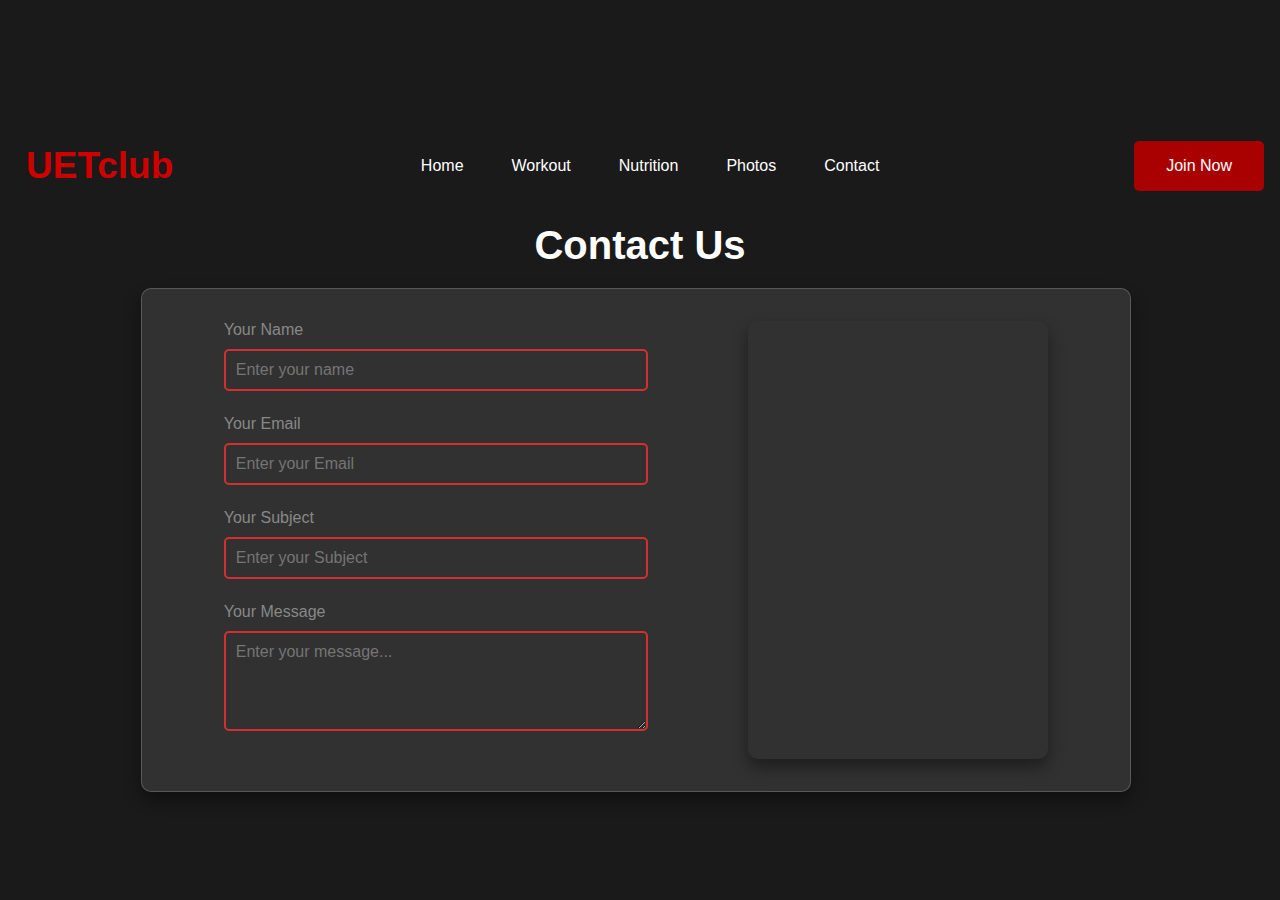
==== contact.html @ dc2561aa "Add files via upload" ====
<!DOCTYPE html>
<html lang="en">

<head>
    <meta charset="UTF-8">
    <meta name="viewport" content="width=device-width, initial-scale=1.0">
    <title>Document</title>
    <link rel="stylesheet" href="../index.css">
    <link rel="stylesheet" href="./custom.css">
    <link rel="stylesheet" href="./contact.css">
</head>

<body>
    <header class="hero__section" style="background-image: url(images/contact__bg1.webp); height: auto;">
        <nav>
            <div class="nav__logo">
                <a style="font-size: 37px; font-weight: bold; color: #cf0000; margin-left: 10px;" href="#">UETclub</a>
            </div>
            <ul class="nav__links">
                <li class="link"><a href="../index.html">Home</a></li>
                <li class="link"><a href="./workout.html">Workout</a></li>
                <li class="link"><a href="./nue.html">Nutrition</a></li>
                <li class="link"><a href="./photo.html">Photos</a></li>
                <li class="link"><a href="#">Contact</a></li>
            </ul>
            <button class="btn">Join Now</button>
        </nav>
        <h3 class="Contact_heading">Contact Us</h3>
        <div class="contact__container">
            <div class="contact__content">
                <form action="">
                    <div class="input__field">
                        <label for="name">Your Name</label>
                        <input type="text" id="name" name="name" placeholder="Enter your name">
                    </div>
                    <div class="input__field">
                        <label for="email">Your Email</label>
                        <input type="email" id="email" name="email" placeholder="Enter your Email">
                    </div>
                    <div class="input__field">
                        <label for="sub">Your Subject</label>
                        <input type="text" id="sub" name="sub" placeholder="Enter your Subject">
                    </div>
                    <div class="input__field">
                        <label for="message">Your Message</label>
                        <textarea name="message" id="" cols="30" rows="3"
                            placeholder="Enter your message..."></textarea>
                    </div>
                </form>
            </div>
            <div class="map__container">
                <iframe class="map__iframe"
                src="https://www.google.com/maps/embed?pb=!1m18!1m12!1m3!1d13272.978327870888!2d71.4680543!3d34.0098066!2m3!1f0!2f0!3f0!3m2!1i1024!2i768!4f13.1!3m3!1m2!1s0x38d91a077a9e35c9%3A0xffb469e432bfa464!2sUniversity%20of%20Engineering%20%26%20Technology%20Peshawar!5e0!3m2!1sen!2s!4v1619386139055!5m2!1sen!2s"
                    allowfullscreen="" loading="lazy">
                </iframe>
            </div>
        </div>
    </header>
</body>

</html>
---- index.css ----
@import url("https://fonts.googleapis.com/css2?family=Poppins:wght@400;500;600;700&display=swap");

:root {
  --primary-color: #111317;
  --primary-color-light: #1f2125;
  --primary-color-extra-light: #35373b;
  --secondary-color: #a90101;
  --secondary-color-dark: #d79447;
  --text-light: #d1d5db;
  --white: #ffffff;
  --max-width: 1200px;
}
 
* {
  padding: 0;
  margin: 0;
  box-sizing: border-box;
} 

.section__container {
  max-width: var(--max-width);
  margin: auto;
  padding: 5rem 1rem;
}

.section__header {
  margin-bottom: 1rem;
  font-size: 2.25rem;
  font-weight: 600;
  text-align: center;
  color: var(--white);
}

.section__subheader {
  max-width: 600px;
  margin: auto;
  text-align: center;
  color: var(--text-light);
}

.btn {
  padding: 1rem 2rem;
  outline: none;
  border: none;
  font-size: 1rem;
  color: var(--white);
  background-color: var(--secondary-color);
  border-radius: 5px;
  cursor: pointer;
  transition: 0.3s;
}

.btn:hover {
  background-color: var(--secondary-color-dark);
}

img {
  width: 100%;
  display: flex;
}

a {
  text-decoration: none;
}

.bg__blur {
  position: absolute;
  /* ===================#############################===================== */
  box-shadow: 0 0 1000px 50px var(--secondary-color);
  box-shadow: 0 0 1000px 50px red ;
  z-index: -1;
} 

body {
  font-family: "Poppins", sans-serif;
  background-color: var(--primary-color);
}

nav {
  max-width: 100%;
  /* margin: auto; */
  padding: 2rem 1rem;
  display: flex;
  align-items: center;
  justify-content: space-between;
  gap: 2rem;
}

.nav__logo {
  max-width: 150px;
}

.nav__links {
  list-style: none;
  display: flex;
  align-items: center;
  gap: 3rem;
}

.link a {
  position: relative;
  padding-bottom: 0.75rem;
  color: var(--white);
  transition: .5s;
}

.link a:hover {
  color: red;
}
/* 
.header__container {
  position: relative;
  padding-top: 1rem;
  display: grid;
  grid-template-columns: repeat(2, 1fr);
  align-items: center;
  gap: 2rem;
}
/* ===================#############################===================== */
.header__container::before {
  content: "FITNESS";
  position: absolute;
  width: 20%;
  height: 100;
  bottom: 5rem;
  right: 20rem;
  font-size: 10rem;
  font-weight: 700;
  line-height: 7rem;
  color: var(--white);
  opacity: 0.05;
  z-index: -1;
}

.header__blur {
  bottom: 5rem;
  right: 0;
}

.header__content h4 {
  margin-bottom: 1rem;
  font-size: 1rem;
  font-weight: 600;
  color: var(--secondary-color);
}

.header__content h1 {
    text-transform: uppercase;
  margin-bottom: 2rem;
  font-size: 4rem;
  font-weight: 700;
  line-height: 5rem;
  color: var(--white);
}

.header__content h1 span {
  -webkit-text-fill-color: transparent;
  -webkit-text-stroke: 1px var(--white);
  font-size: 6rem;
}

.header__content p {
  margin-bottom: 2rem;
  color: var(--text-light);
}

.header__image {
  position: relative;
} */
/* 
.header__image::before {
  content: "o";
  position: absolute;
  top: 0;
  left: 50%;
  transform: translateX(-50%);
  font-size: 40rem;
  font-weight: 400;
  line-height: 20rem;
  color: var(--secondary-color);
  opacity: 0.1;
  z-index: -1;
}


.header__image img {
  max-width: 450px;
  height: 100%;
  width: 100%;
  margin: auto;
} */
/* 
.explore__header {
  display: flex;
  align-items: center;
  justify-content: space-between;
  gap: 2rem;
}

.explore__nav {
  display: flex;
  align-items: center;
  gap: 2rem;
}

.explore__nav span {
  padding: 0 6px;
  font-size: 1.5rem;
  color: var(--white);
  border: 2px solid var(--white);
  border-radius: 100%;
  cursor: pointer;
  transition: 0.3s;
}

.explore__nav span:hover {
  color: var(--secondary-color);
  border-color: var(--secondary-color);
}

.explore__grid {
  margin-top: 4rem;
  display: grid;
  grid-template-columns: repeat(4, 1fr);
  gap: 2rem;
}

.explore__card {
  padding: 1rem;
  background-color: var(--primary-color-light);
  border: 2px solid transparent;
  border-radius: 10px;
  transition: 0.3s;
}

.explore__card:hover {
  background-color: var(--primary-color-extra-light);
  border-color: var(--secondary-color);
}

.explore__card span {
  display: inline-block;
  padding: 2px 9px;
  margin-bottom: 1rem;
  font-size: 1.75rem;
  color: var(--white);
  background-color: var(--secondary-color-dark);
  border-radius: 5px;
}

.explore__card h4 {
  margin-bottom: 0.5rem;
  font-size: 1.2rem;
  font-weight: 600;
  color: var(--white);
}

.explore__card p {
  margin-bottom: 1rem;
  color: var(--text-light);
}

.explore__card a {
  color: var(--white);
  transition: 0.3s;
}

.explore__card a:hover {
  color: var(--secondary-color);
} */
/* 
.class__container {
  display: grid;
  grid-template-columns: repeat(2, 1fr);
  gap: 2rem;
}

.class__image {
  position: relative;
}

.class__image .class__img-1 {
  position: absolute;
  right: 0;
  top: 0;
  max-width: 500px;
  border-radius: 10px;
}

.class__image .class__img-2 {
  position: absolute;
  left: 0;
  bottom: 0;
  max-width: 300px;
  border-radius: 10px;
}

.class__content {
  padding: 2rem 0;
}

.class__content .section__header {
  text-align: left;
  max-width: 400px;
}

.class__content p {
  margin-bottom: 4rem;
  color: var(--text-light);
} */
/* 
.join__image {
  margin-top: 4rem;
  position: relative;
}

.join__image img {
  border-radius: 10px;
}

.join__grid {
  position: absolute;
  bottom: -5rem;
  width: calc(100% - 4rem);
  padding: 2rem;
  margin: 0 2rem;
  display: flex;
  flex-wrap: wrap;
  gap: 2rem;
  background-color: var(--primary-color-light);
  border-radius: 10px;
}

.join__card {
  flex: 1 1 250px;
  display: flex;
  align-items: center;
  gap: 1rem;
}

.join__card span {
  padding: 5px 12px;
  font-size: 1.75rem;
  color: var(--white);
  background-color: var(--secondary-color-dark);
  border-radius: 5px;
}

.join__card h4 {
  margin-bottom: 0.5rem;
  font-size: 1.2rem;
  font-weight: 500;
  color: var(--white);
}

.join__card p {
  color: var(--text-light);
} */
/* 
.price__grid {
  margin-top: 4rem;
  display: grid;
  grid-template-columns: repeat(3, 1fr);
  gap: 2rem;
}

.price__card {
  padding: 3rem 2rem;
  display: flex;
  flex-direction: column;
  background-color: var(--primary-color-light);
  border: 2px solid transparent;
  border-radius: 10px;
  transition: 0.3s;
}

.price__card:hover {
  background-color: var(--primary-color-extra-light);
  border-color: var(--secondary-color);
}

.price__card__content {
  flex: 1;
  margin-bottom: 2rem;
}

.price__card h4 {
  margin-bottom: 1rem;
  font-size: 1.2rem;
  font-weight: 500;
  color: var(--white);
}

.price__card h3 {
  padding-bottom: 1rem;
  margin-bottom: 2rem;
  font-size: 2rem;
  font-weight: 600;
  color: var(--white);
  border-bottom: 2px solid var(--white);
}

.price__card p {
  margin-bottom: 0.75rem;
  color: var(--white);
}

.price__card p i {
  margin-right: 0.5rem;
  font-size: 1.2rem;
  color: var(--secondary-color);
}

.price__btn {
  color: var(--secondary-color);
  background-color: transparent;
  border: 2px solid var(--secondary-color);
}

.price__btn:hover {
  color: var(--white);
  background-color: var(--secondary-color);
} */
/* 
.review {
  background-color: var(--primary-color-light);
}

.review__container {
  display: flex;
  gap: 2rem;
}

.review__container > span {
  font-size: 6rem;
  color: var(--secondary-color);
  opacity: 0.5;
}

.review__content {
  flex: 1;
}

.review__content h4 {
  margin-bottom: 1rem;
  font-size: 1.3rem;
  font-weight: 600;
  color: var(--white);
}

.review__content p {
  max-width: 800px;
  margin-bottom: 2rem;
  color: var(--text-light);
}

.review__rating span {
  font-size: 1.5rem;
  color: var(--secondary-color);
}

.review__footer {
  margin-top: 4rem;
  display: flex;
  align-items: center;
  justify-content: space-between;
  gap: 2rem;
}

.review__member {
  display: flex;
  align-items: flex-start;
  gap: 1rem;
}

.review__member img {
  max-width: 60px;
  border-radius: 100%;
}

.review__member__details h4 {
  margin-bottom: 0;
}

.review__nav {
  display: flex;
  align-items: center;
  gap: 2rem;
}

.review__nav span {
  font-size: 2rem;
  color: var(--secondary-color);
  cursor: pointer;
} */
/* 
.footer__container {
  position: relative;
  display: grid;
  grid-template-columns: 400px repeat(3, 1fr);
  gap: 2rem;
}

.footer__blur {
  bottom: 0;
  right: 0;
}

.footer__logo {
  max-width: 150px;
  margin-bottom: 2rem;
}

.footer__col p {
  margin-bottom: 2rem;
  color: var(--text-light);
}

.footer__socials {
  display: flex;
  align-items: center;
  gap: 1rem;
} */
/* 
.footer__socials a {
  padding: 5px 10px;
  font-size: 1.25rem;
  color: var(--secondary-color);
  border: 1px solid var(--secondary-color);
  border-radius: 100%;
  transition: 0.3s;
}

.footer__socials a:hover {
  color: var(--white);
  background-color: var(--secondary-color);
}

.footer__col h4 {
  margin-bottom: 2rem;
  font-size: 1.2rem;
  font-weight: 500;
  color: var(--white);
} */
/* 
.footer__col > a {
  display: block;
  margin-bottom: 1rem;
  color: var(--text-light);
  transition: 0.3s;
}

.footer__col > a:hover {
  color: var(--secondary-color);
}

.footer__bar {
  max-width: var(--max-width);
  margin: auto;
  padding: 1rem;
  font-size: 0.8rem;
  color: var(--white);
} */

/* @media (width < 900px) {
  .nav__links {
    display: none;
  }

  .header__container {
    grid-template-columns: repeat(1, 1fr);
  }

  .header__image {
    grid-area: 1/1/2/2;
  }

  .explore__grid {
    grid-template-columns: repeat(2, 1fr);
    gap: 1rem;
  }

  .class__container {
    grid-template-columns: repeat(1, 1fr);
  }

  .class__image {
    min-height: 500px;
  } */
/* 
  .price__grid {
    grid-template-columns: repeat(2, 1fr);
  }

  .review__container {
    gap: 2rem;
  }

  .footer__container {
    grid-template-columns: 1fr 200px;
  } */
/* }

@media (width < 600px) {
  .explore__header {
    flex-direction: column;
  } */
/* 
  .explore__grid {
    grid-template-columns: repeat(1, 1fr);
  }

  .join__container {
    margin-bottom: 15rem;
  } */

  /* .join__grid {
    width: 100%;
    margin: 0;
    bottom: -20rem;
  }

  .price__grid {
    grid-template-columns: repeat(1, 1fr);
  } */
/* 
  .review__container {
    flex-direction: column;
    gap: 0;
  } */
/* 
  .review__footer {
    flex-direction: column;
  } */

  /* .footer__container {
    grid-template-columns: 1fr 150px;
  } */

  /* .footer__bar {
    text-align: center;
  } */
}
---- custom.css ----
.hero__section{
    width: 100%;
    height: 100vh;
    background-image: url("images/hero__section.jpg");
    background-position: center;
    background-repeat: no-repeat;
    background-size: cover;
    /* text-align: center; */
    display: flex;
    justify-content: space-between;
    /* align-items: center; */
    flex-direction: column;
}
.hero__content{
    /* background: yellow; */
    color: white;
    width: 600px;
    text-align: center;
    margin-left: 11%;
    margin-bottom: 15%;
    text-align: left;
}
.hero__main_content{
    font-size: 5rem;
    line-height: 80px;
    color: rgb(255, 255, 255);
}
.hero__main_content span{
    -webkit-text-fill-color: transparent;
    -webkit-text-stroke: 1px rgb(255, 255, 255);
    font-size: 6rem
}

.hero__button{
    font-size: 17px;
    margin-top: 10px;
    margin-left: 19px;
    background-color: rgb(203, 0, 0);
}
---- contact.css ----
/* General Styling */
* {
    margin: 0;
    padding: 0;
    box-sizing: border-box;
    font-family: Arial, sans-serif;
}

body {
    display: flex;
    justify-content: center;
    align-items: center;
    min-height: 100vh;
    background-color: #1a1a1a; /* Dark background */
    color: #fff;
}

.Contact_heading{
    font-size: 40px;
    text-align: center;
    margin-bottom: 20px;
}
.contact__container {
    background: rgba(255, 255, 255, 0.1); /* Transparent background */
    border: 1px solid rgba(255, 255, 255, 0.2);
    padding: 2rem;
    width: 100%;
    max-width: 990px;
    border-radius: 10px;
    box-shadow: 0 8px 16px rgba(0, 0, 0, 0.4);
    margin-left: 11%;
    display: flex;
    justify-content: space-around;

}

/* Form Content */
.contact__content {
    display: flex;
    flex-direction: column;
}

/* Floating Label */
.input__field {
    position: relative;
    margin-bottom: 1.5rem;
}

.input__field label {
    color: #888;
    pointer-events: none;

}

.input__field input,
.input__field textarea {
    width: 100%;
    padding: 10px;
    margin-top: 10px;
    background-color: transparent;
    border: 2px solid #d32f2f; /* Red border for input */
    border-radius: 5px;
    color: #fff;
    font-size: 1rem;
    outline: none;
    transition: 0.3s;
}

/* Input Effects */
.input__field input:focus,
.input__field textarea:focus {
    border-color: #ff6666;
}

.input__field input:focus + label,
.input__field input:not(:placeholder-shown) + label,
.input__field textarea:focus + label,
.input__field textarea:not(:placeholder-shown) + label {
    top: 5px;
    font-size: 0.75rem;
    color: #ff6666;
}


.input__field textarea {
    /* resize: none; */
    height: 100px;
}
.map__container {
    /* position: relative; */
    overflow: hidden;
    /* padding-top: 56.25%; 16:9 Aspect Ratio */
    border-radius: 10px;
    box-shadow: 0 8px 16px rgba(0, 0, 0, 0.4);
    /* margin-top: 20px; */
}

.map__iframe {
    /* position: absolute;
    top: 0;
    left: 0; */
    width: 300px;
    height: 100%;
    border: none;
    border-radius: 10px;
}
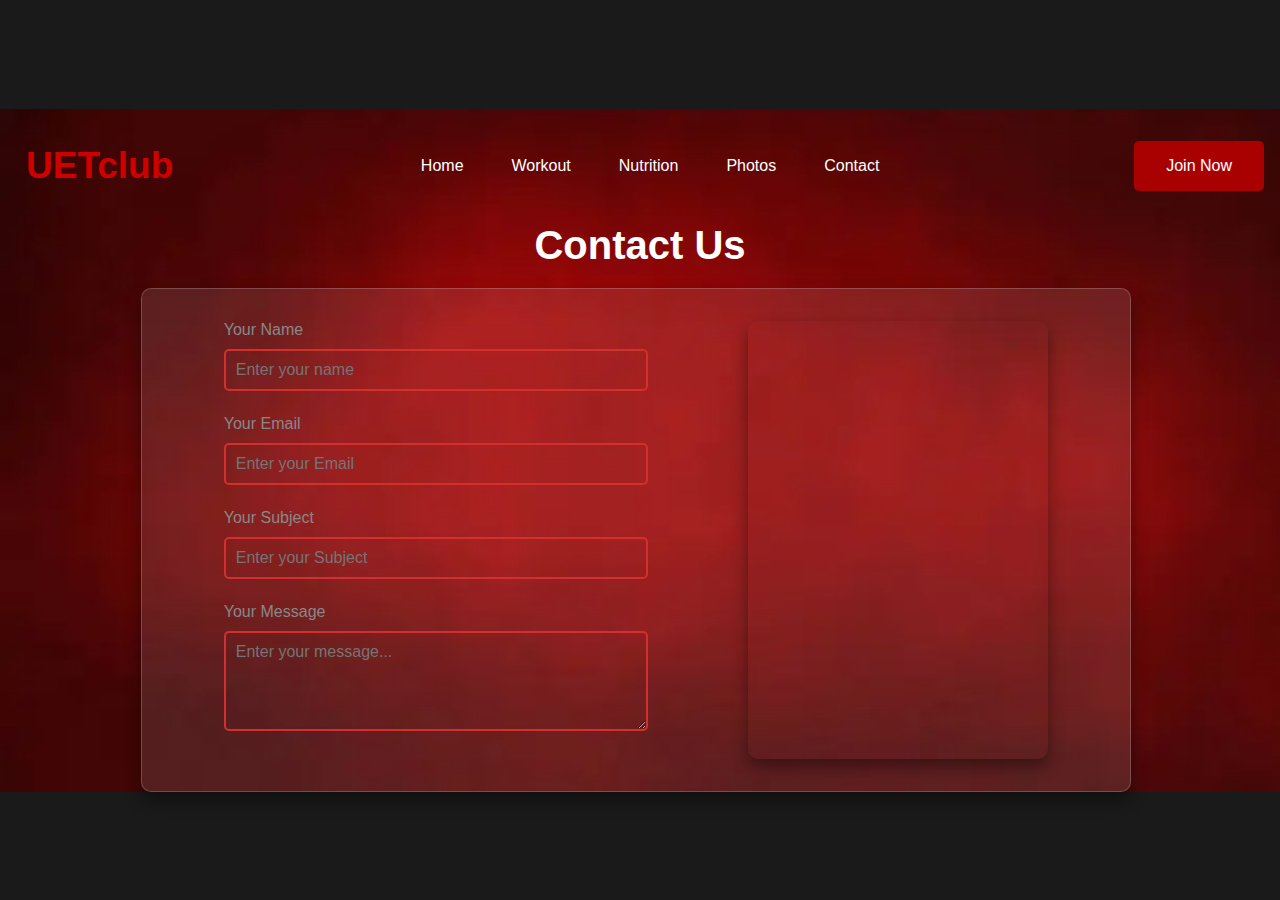
==== commit b7f4a2f1: "changes" ====
--- a/contact.html
+++ b/contact.html
@@ -5,22 +5,22 @@
     <meta charset="UTF-8">
     <meta name="viewport" content="width=device-width, initial-scale=1.0">
     <title>Document</title>
-    <link rel="stylesheet" href="../index.css">
-    <link rel="stylesheet" href="./custom.css">
-    <link rel="stylesheet" href="./contact.css">
+    <link rel="stylesheet" href="index.css">
+    <link rel="stylesheet" href="custom.css">
+    <link rel="stylesheet" href="contact.css">
 </head>
 
 <body>
-    <header class="hero__section" style="background-image: url(images/contact__bg1.webp); height: auto;">
+    <header class="hero__section" style="background-image: url(contact__bg1.webp); height: auto;">
         <nav>
             <div class="nav__logo">
                 <a style="font-size: 37px; font-weight: bold; color: #cf0000; margin-left: 10px;" href="#">UETclub</a>
             </div>
             <ul class="nav__links">
-                <li class="link"><a href="../index.html">Home</a></li>
-                <li class="link"><a href="./workout.html">Workout</a></li>
-                <li class="link"><a href="./nue.html">Nutrition</a></li>
-                <li class="link"><a href="./photo.html">Photos</a></li>
+                <li class="link"><a href="index.html">Home</a></li>
+                <li class="link"><a href="workout.html">Workout</a></li>
+                <li class="link"><a href="nue.html">Nutrition</a></li>
+                <li class="link"><a href="photo.html">Photos</a></li>
                 <li class="link"><a href="#">Contact</a></li>
             </ul>
             <button class="btn">Join Now</button>
--- a/index.css
+++ b/index.css
@@ -1,16 +1,4 @@
-@import url("https://fonts.googleapis.com/css2?family=Poppins:wght@400;500;600;700&display=swap");
 
-:root {
-  --primary-color: #111317;
-  --primary-color-light: #1f2125;
-  --primary-color-extra-light: #35373b;
-  --secondary-color: #a90101;
-  --secondary-color-dark: #d79447;
-  --text-light: #d1d5db;
-  --white: #ffffff;
-  --max-width: 1200px;
-}
- 
 * {
   padding: 0;
   margin: 0;
@@ -18,7 +6,7 @@
 } 
 
 .section__container {
-  max-width: var(--max-width);
+  max-width:  1200px;
   margin: auto;
   padding: 5rem 1rem;
 }
@@ -28,14 +16,14 @@
   font-size: 2.25rem;
   font-weight: 600;
   text-align: center;
-  color: var(--white);
+  color: #ffffff;
 }
 
 .section__subheader {
   max-width: 600px;
   margin: auto;
   text-align: center;
-  color: var(--text-light);
+  color: #d1d5db;
 }
 
 .btn {
@@ -43,15 +31,15 @@
   outline: none;
   border: none;
   font-size: 1rem;
-  color: var(--white);
-  background-color: var(--secondary-color);
+  color: #ffffff;
+  background-color: #a90101;
   border-radius: 5px;
   cursor: pointer;
   transition: 0.3s;
 }
 
 .btn:hover {
-  background-color: var(--secondary-color-dark);
+  background-color: #d79447;
 }
 
 img {
@@ -66,14 +54,14 @@
 .bg__blur {
   position: absolute;
   /* ===================#############################===================== */
-  box-shadow: 0 0 1000px 50px var(--secondary-color);
+  box-shadow: 0 0 1000px 50px #a90101;
   box-shadow: 0 0 1000px 50px red ;
   z-index: -1;
 } 
 
 body {
   font-family: "Poppins", sans-serif;
-  background-color: var(--primary-color);
+  background-color:  #111317;
 }
 
 nav {
@@ -100,23 +88,13 @@
 .link a {
   position: relative;
   padding-bottom: 0.75rem;
-  color: var(--white);
+  color: #ffffff;
   transition: .5s;
 }
 
 .link a:hover {
   color: red;
 }
-/* 
-.header__container {
-  position: relative;
-  padding-top: 1rem;
-  display: grid;
-  grid-template-columns: repeat(2, 1fr);
-  align-items: center;
-  gap: 2rem;
-}
-/* ===================#############################===================== */
 .header__container::before {
   content: "FITNESS";
   position: absolute;
@@ -127,7 +105,7 @@
   font-size: 10rem;
   font-weight: 700;
   line-height: 7rem;
-  color: var(--white);
+  color: #ffffff;
   opacity: 0.05;
   z-index: -1;
 }
@@ -141,7 +119,7 @@
   margin-bottom: 1rem;
   font-size: 1rem;
   font-weight: 600;
-  color: var(--secondary-color);
+  color: #a90101;
 }
 
 .header__content h1 {
@@ -150,494 +128,20 @@
   font-size: 4rem;
   font-weight: 700;
   line-height: 5rem;
-  color: var(--white);
+  color: #ffffff;
 }
 
 .header__content h1 span {
   -webkit-text-fill-color: transparent;
-  -webkit-text-stroke: 1px var(--white);
+  -webkit-text-stroke: 1px #ffffff;
   font-size: 6rem;
 }
 
 .header__content p {
   margin-bottom: 2rem;
-  color: var(--text-light);
+  color: #a90101;
 }
 
 .header__image {
   position: relative;
-} */
-/* 
-.header__image::before {
-  content: "o";
-  position: absolute;
-  top: 0;
-  left: 50%;
-  transform: translateX(-50%);
-  font-size: 40rem;
-  font-weight: 400;
-  line-height: 20rem;
-  color: var(--secondary-color);
-  opacity: 0.1;
-  z-index: -1;
-}
-
-
-.header__image img {
-  max-width: 450px;
-  height: 100%;
-  width: 100%;
-  margin: auto;
-} */
-/* 
-.explore__header {
-  display: flex;
-  align-items: center;
-  justify-content: space-between;
-  gap: 2rem;
-}
-
-.explore__nav {
-  display: flex;
-  align-items: center;
-  gap: 2rem;
-}
-
-.explore__nav span {
-  padding: 0 6px;
-  font-size: 1.5rem;
-  color: var(--white);
-  border: 2px solid var(--white);
-  border-radius: 100%;
-  cursor: pointer;
-  transition: 0.3s;
-}
-
-.explore__nav span:hover {
-  color: var(--secondary-color);
-  border-color: var(--secondary-color);
-}
-
-.explore__grid {
-  margin-top: 4rem;
-  display: grid;
-  grid-template-columns: repeat(4, 1fr);
-  gap: 2rem;
-}
-
-.explore__card {
-  padding: 1rem;
-  background-color: var(--primary-color-light);
-  border: 2px solid transparent;
-  border-radius: 10px;
-  transition: 0.3s;
-}
-
-.explore__card:hover {
-  background-color: var(--primary-color-extra-light);
-  border-color: var(--secondary-color);
-}
-
-.explore__card span {
-  display: inline-block;
-  padding: 2px 9px;
-  margin-bottom: 1rem;
-  font-size: 1.75rem;
-  color: var(--white);
-  background-color: var(--secondary-color-dark);
-  border-radius: 5px;
-}
-
-.explore__card h4 {
-  margin-bottom: 0.5rem;
-  font-size: 1.2rem;
-  font-weight: 600;
-  color: var(--white);
-}
-
-.explore__card p {
-  margin-bottom: 1rem;
-  color: var(--text-light);
-}
-
-.explore__card a {
-  color: var(--white);
-  transition: 0.3s;
-}
-
-.explore__card a:hover {
-  color: var(--secondary-color);
-} */
-/* 
-.class__container {
-  display: grid;
-  grid-template-columns: repeat(2, 1fr);
-  gap: 2rem;
-}
-
-.class__image {
-  position: relative;
-}
-
-.class__image .class__img-1 {
-  position: absolute;
-  right: 0;
-  top: 0;
-  max-width: 500px;
-  border-radius: 10px;
-}
-
-.class__image .class__img-2 {
-  position: absolute;
-  left: 0;
-  bottom: 0;
-  max-width: 300px;
-  border-radius: 10px;
-}
-
-.class__content {
-  padding: 2rem 0;
-}
-
-.class__content .section__header {
-  text-align: left;
-  max-width: 400px;
-}
-
-.class__content p {
-  margin-bottom: 4rem;
-  color: var(--text-light);
-} */
-/* 
-.join__image {
-  margin-top: 4rem;
-  position: relative;
-}
-
-.join__image img {
-  border-radius: 10px;
-}
-
-.join__grid {
-  position: absolute;
-  bottom: -5rem;
-  width: calc(100% - 4rem);
-  padding: 2rem;
-  margin: 0 2rem;
-  display: flex;
-  flex-wrap: wrap;
-  gap: 2rem;
-  background-color: var(--primary-color-light);
-  border-radius: 10px;
-}
-
-.join__card {
-  flex: 1 1 250px;
-  display: flex;
-  align-items: center;
-  gap: 1rem;
-}
-
-.join__card span {
-  padding: 5px 12px;
-  font-size: 1.75rem;
-  color: var(--white);
-  background-color: var(--secondary-color-dark);
-  border-radius: 5px;
-}
-
-.join__card h4 {
-  margin-bottom: 0.5rem;
-  font-size: 1.2rem;
-  font-weight: 500;
-  color: var(--white);
-}
-
-.join__card p {
-  color: var(--text-light);
-} */
-/* 
-.price__grid {
-  margin-top: 4rem;
-  display: grid;
-  grid-template-columns: repeat(3, 1fr);
-  gap: 2rem;
-}
-
-.price__card {
-  padding: 3rem 2rem;
-  display: flex;
-  flex-direction: column;
-  background-color: var(--primary-color-light);
-  border: 2px solid transparent;
-  border-radius: 10px;
-  transition: 0.3s;
-}
-
-.price__card:hover {
-  background-color: var(--primary-color-extra-light);
-  border-color: var(--secondary-color);
-}
-
-.price__card__content {
-  flex: 1;
-  margin-bottom: 2rem;
-}
-
-.price__card h4 {
-  margin-bottom: 1rem;
-  font-size: 1.2rem;
-  font-weight: 500;
-  color: var(--white);
-}
-
-.price__card h3 {
-  padding-bottom: 1rem;
-  margin-bottom: 2rem;
-  font-size: 2rem;
-  font-weight: 600;
-  color: var(--white);
-  border-bottom: 2px solid var(--white);
-}
-
-.price__card p {
-  margin-bottom: 0.75rem;
-  color: var(--white);
-}
-
-.price__card p i {
-  margin-right: 0.5rem;
-  font-size: 1.2rem;
-  color: var(--secondary-color);
-}
-
-.price__btn {
-  color: var(--secondary-color);
-  background-color: transparent;
-  border: 2px solid var(--secondary-color);
-}
-
-.price__btn:hover {
-  color: var(--white);
-  background-color: var(--secondary-color);
-} */
-/* 
-.review {
-  background-color: var(--primary-color-light);
-}
-
-.review__container {
-  display: flex;
-  gap: 2rem;
-}
-
-.review__container > span {
-  font-size: 6rem;
-  color: var(--secondary-color);
-  opacity: 0.5;
-}
-
-.review__content {
-  flex: 1;
-}
-
-.review__content h4 {
-  margin-bottom: 1rem;
-  font-size: 1.3rem;
-  font-weight: 600;
-  color: var(--white);
-}
-
-.review__content p {
-  max-width: 800px;
-  margin-bottom: 2rem;
-  color: var(--text-light);
-}
-
-.review__rating span {
-  font-size: 1.5rem;
-  color: var(--secondary-color);
-}
-
-.review__footer {
-  margin-top: 4rem;
-  display: flex;
-  align-items: center;
-  justify-content: space-between;
-  gap: 2rem;
-}
-
-.review__member {
-  display: flex;
-  align-items: flex-start;
-  gap: 1rem;
-}
-
-.review__member img {
-  max-width: 60px;
-  border-radius: 100%;
-}
-
-.review__member__details h4 {
-  margin-bottom: 0;
-}
-
-.review__nav {
-  display: flex;
-  align-items: center;
-  gap: 2rem;
-}
-
-.review__nav span {
-  font-size: 2rem;
-  color: var(--secondary-color);
-  cursor: pointer;
-} */
-/* 
-.footer__container {
-  position: relative;
-  display: grid;
-  grid-template-columns: 400px repeat(3, 1fr);
-  gap: 2rem;
-}
-
-.footer__blur {
-  bottom: 0;
-  right: 0;
-}
-
-.footer__logo {
-  max-width: 150px;
-  margin-bottom: 2rem;
-}
-
-.footer__col p {
-  margin-bottom: 2rem;
-  color: var(--text-light);
-}
-
-.footer__socials {
-  display: flex;
-  align-items: center;
-  gap: 1rem;
-} */
-/* 
-.footer__socials a {
-  padding: 5px 10px;
-  font-size: 1.25rem;
-  color: var(--secondary-color);
-  border: 1px solid var(--secondary-color);
-  border-radius: 100%;
-  transition: 0.3s;
-}
-
-.footer__socials a:hover {
-  color: var(--white);
-  background-color: var(--secondary-color);
-}
-
-.footer__col h4 {
-  margin-bottom: 2rem;
-  font-size: 1.2rem;
-  font-weight: 500;
-  color: var(--white);
-} */
-/* 
-.footer__col > a {
-  display: block;
-  margin-bottom: 1rem;
-  color: var(--text-light);
-  transition: 0.3s;
-}
-
-.footer__col > a:hover {
-  color: var(--secondary-color);
-}
-
-.footer__bar {
-  max-width: var(--max-width);
-  margin: auto;
-  padding: 1rem;
-  font-size: 0.8rem;
-  color: var(--white);
-} */
-
-/* @media (width < 900px) {
-  .nav__links {
-    display: none;
-  }
-
-  .header__container {
-    grid-template-columns: repeat(1, 1fr);
-  }
-
-  .header__image {
-    grid-area: 1/1/2/2;
-  }
-
-  .explore__grid {
-    grid-template-columns: repeat(2, 1fr);
-    gap: 1rem;
-  }
-
-  .class__container {
-    grid-template-columns: repeat(1, 1fr);
-  }
-
-  .class__image {
-    min-height: 500px;
-  } */
-/* 
-  .price__grid {
-    grid-template-columns: repeat(2, 1fr);
-  }
-
-  .review__container {
-    gap: 2rem;
-  }
-
-  .footer__container {
-    grid-template-columns: 1fr 200px;
-  } */
-/* }
-
-@media (width < 600px) {
-  .explore__header {
-    flex-direction: column;
-  } */
-/* 
-  .explore__grid {
-    grid-template-columns: repeat(1, 1fr);
-  }
-
-  .join__container {
-    margin-bottom: 15rem;
-  } */
-
-  /* .join__grid {
-    width: 100%;
-    margin: 0;
-    bottom: -20rem;
-  }
-
-  .price__grid {
-    grid-template-columns: repeat(1, 1fr);
-  } */
-/* 
-  .review__container {
-    flex-direction: column;
-    gap: 0;
-  } */
-/* 
-  .review__footer {
-    flex-direction: column;
-  } */
-
-  /* .footer__container {
-    grid-template-columns: 1fr 150px;
-  } */
-
-  /* .footer__bar {
-    text-align: center;
-  } */
-}+} --- a/custom.css
+++ b/custom.css
@@ -1,7 +1,7 @@
 .hero__section{
     width: 100%;
     height: 100vh;
-    background-image: url("images/hero__section.jpg");
+    background-image: url("hero__section.jpg");
     background-position: center;
     background-repeat: no-repeat;
     background-size: cover;
